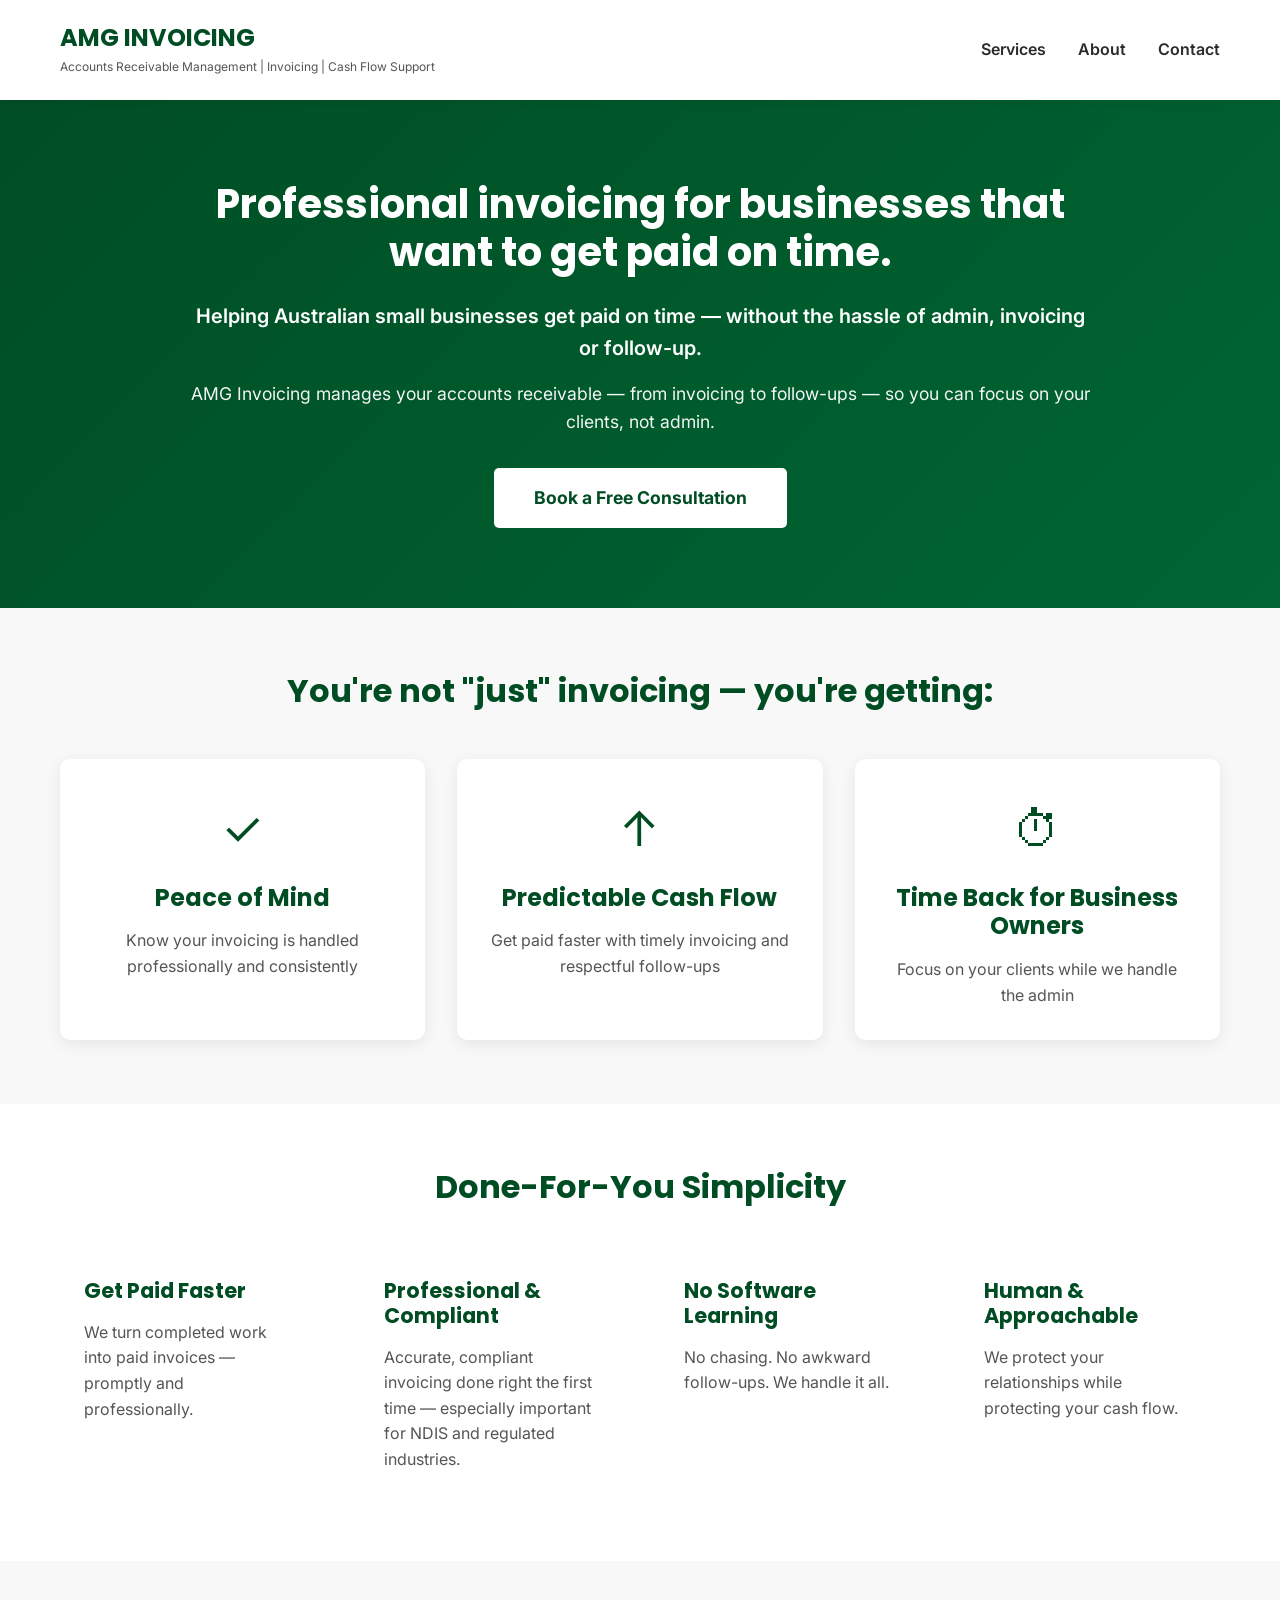
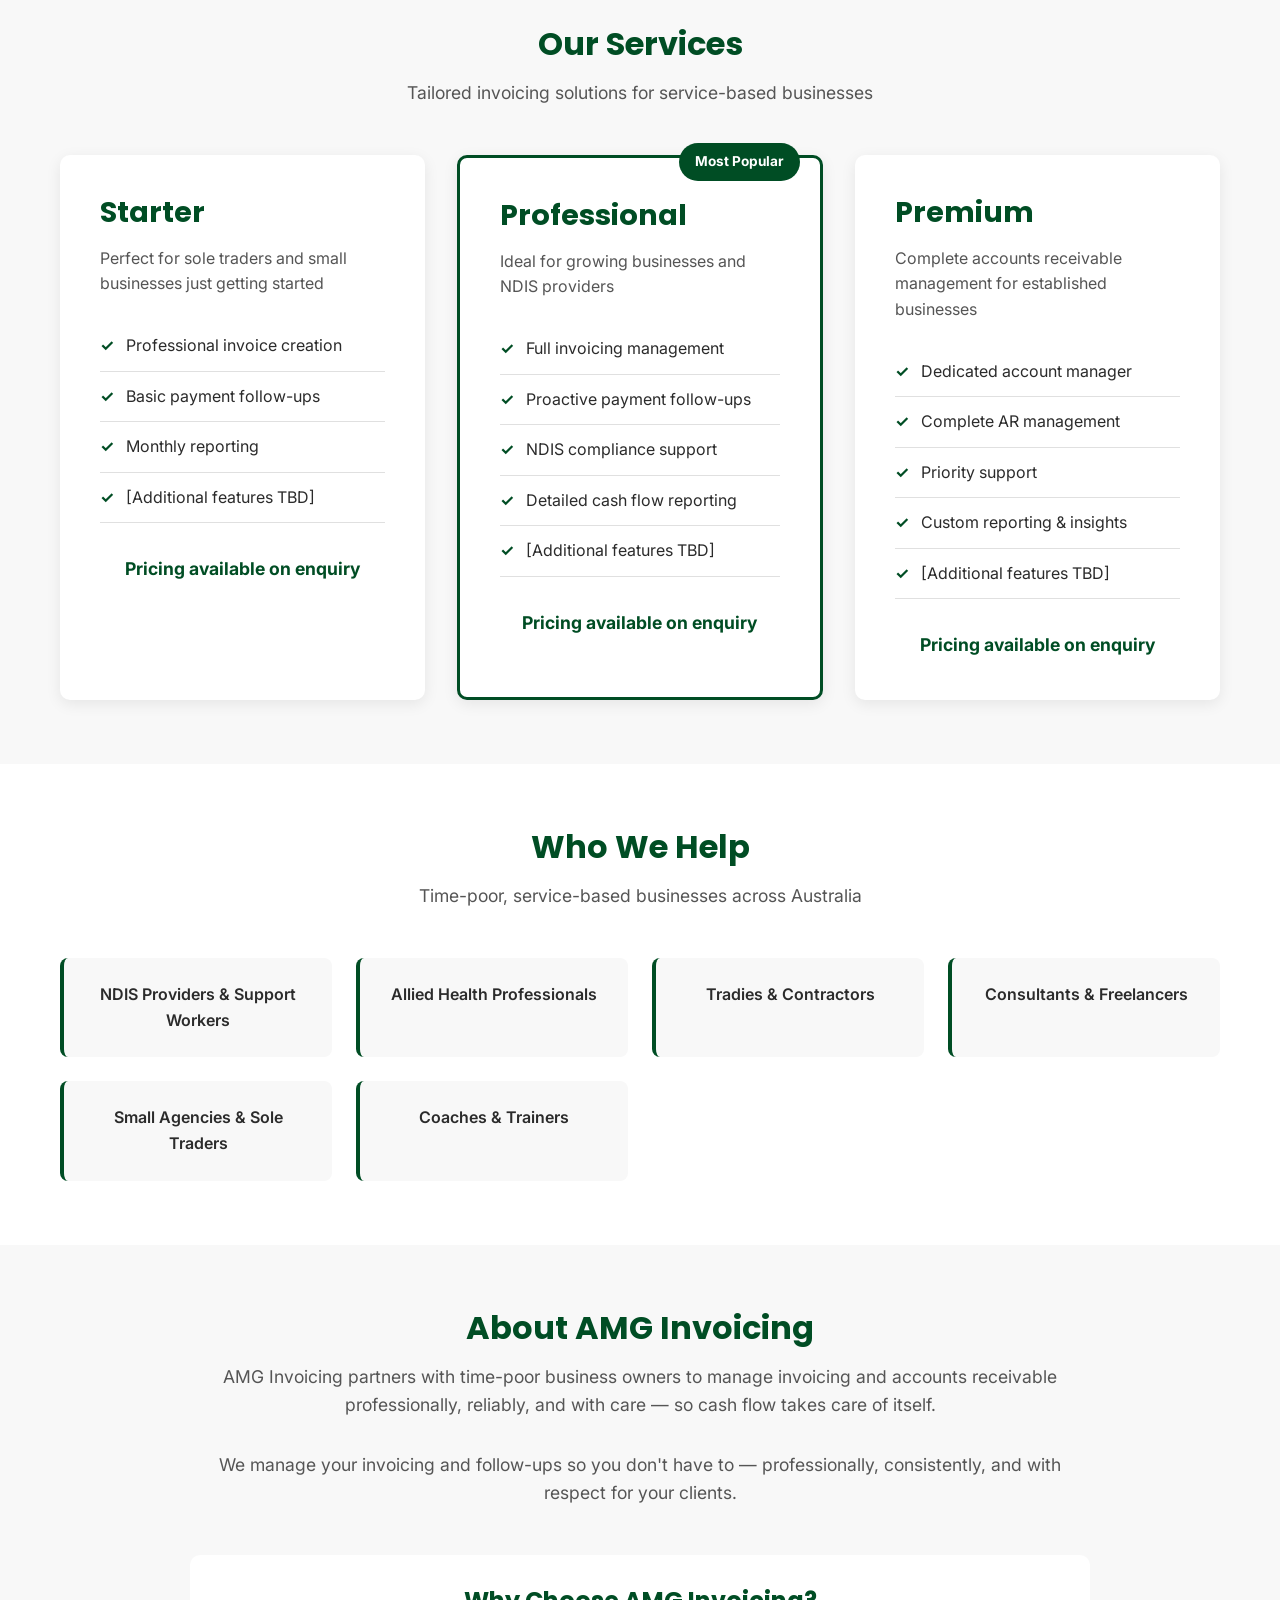
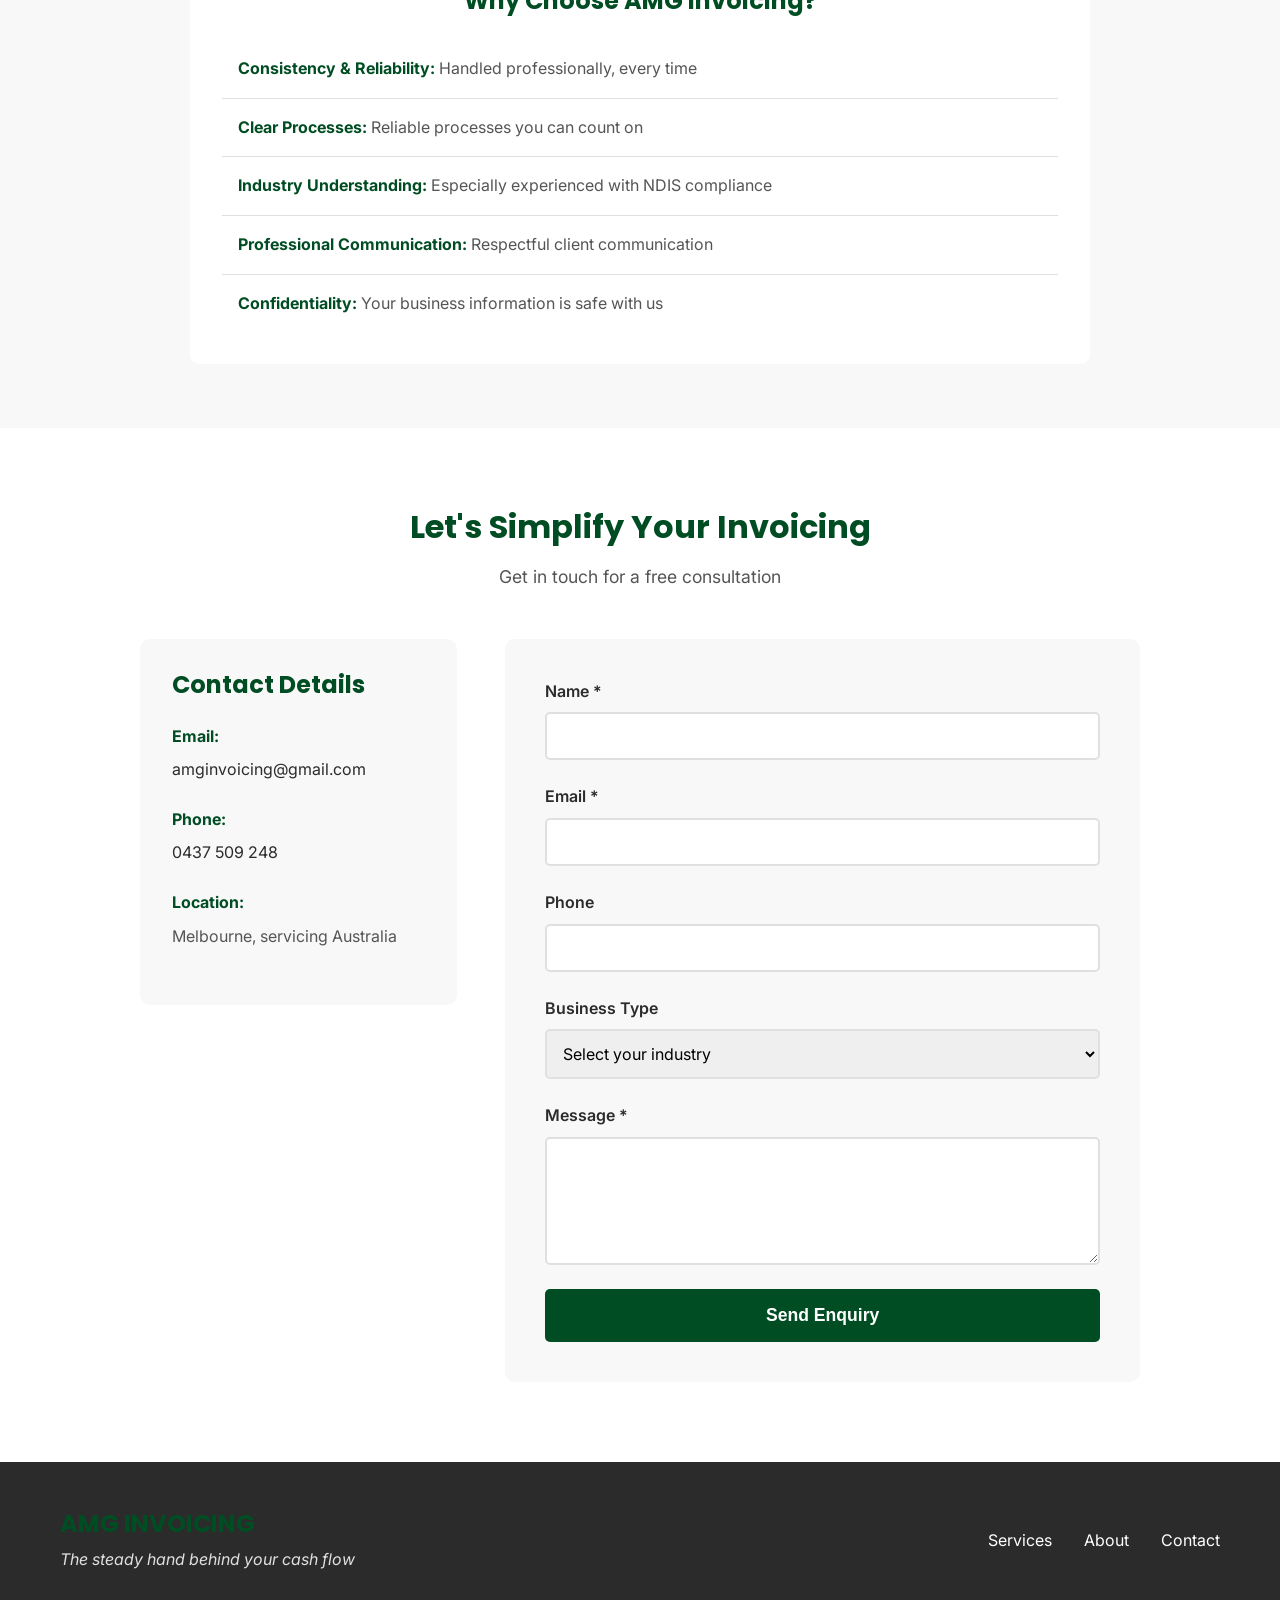
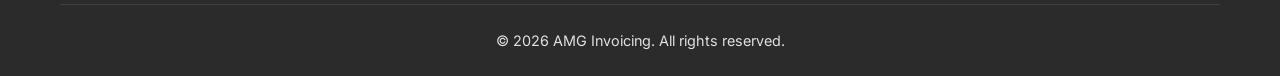
==== index.html @ dbdb3f54 "Add files via upload" ====
<!DOCTYPE html>
<html lang="en">
<head>
    <meta charset="UTF-8">
    <meta name="viewport" content="width=device-width, initial-scale=1.0">
    <meta name="description" content="AMG Invoicing - Professional invoicing and accounts receivable management for Australian small businesses. Get paid on time without the hassle.">
    <title>AMG Invoicing | Professional Invoicing & Accounts Receivable Management</title>
    <link rel="preconnect" href="https://fonts.googleapis.com">
    <link rel="preconnect" href="https://fonts.gstatic.com" crossorigin>
    <link href="https://fonts.googleapis.com/css2?family=Inter:wght@400;600;700&family=Poppins:wght@600;700&display=swap" rel="stylesheet">
    <link rel="stylesheet" href="styles.css">
</head>
<body>
    <!-- Header -->
    <header>
        <nav class="navbar">
            <div class="container">
                <div class="logo">
                    <h1>AMG INVOICING</h1>
                    <p class="logo-tagline">Accounts Receivable Management | Invoicing | Cash Flow Support</p>
                </div>
                <ul class="nav-links">
                    <li><a href="#services">Services</a></li>
                    <li><a href="#about">About</a></li>
                    <li><a href="#contact">Contact</a></li>
                </ul>
            </div>
        </nav>
    </header>

    <!-- Hero Section -->
    <section class="hero">
        <div class="container">
            <div class="hero-content">
                <h2 class="hero-title">Professional invoicing for businesses that want to get paid on time.</h2>
                <p class="hero-subtitle">Helping Australian small businesses get paid on time — without the hassle of admin, invoicing or follow-up.</p>
                <p class="hero-description">AMG Invoicing manages your accounts receivable — from invoicing to follow-ups — so you can focus on your clients, not admin.</p>
                <a href="#contact" class="cta-button">Book a Free Consultation</a>
            </div>
        </div>
    </section>

    <!-- Benefits Section -->
    <section class="benefits">
        <div class="container">
            <h2 class="section-title">You're not "just" invoicing — you're getting:</h2>
            <div class="benefits-grid">
                <div class="benefit-card">
                    <div class="benefit-icon">✓</div>
                    <h3>Peace of Mind</h3>
                    <p>Know your invoicing is handled professionally and consistently</p>
                </div>
                <div class="benefit-card">
                    <div class="benefit-icon">↑</div>
                    <h3>Predictable Cash Flow</h3>
                    <p>Get paid faster with timely invoicing and respectful follow-ups</p>
                </div>
                <div class="benefit-card">
                    <div class="benefit-icon">⏱</div>
                    <h3>Time Back for Business Owners</h3>
                    <p>Focus on your clients while we handle the admin</p>
                </div>
            </div>
        </div>
    </section>

    <!-- How It Works -->
    <section class="how-it-works">
        <div class="container">
            <h2 class="section-title">Done-For-You Simplicity</h2>
            <div class="pillars-grid">
                <div class="pillar">
                    <h3>Get Paid Faster</h3>
                    <p>We turn completed work into paid invoices — promptly and professionally.</p>
                </div>
                <div class="pillar">
                    <h3>Professional & Compliant</h3>
                    <p>Accurate, compliant invoicing done right the first time — especially important for NDIS and regulated industries.</p>
                </div>
                <div class="pillar">
                    <h3>No Software Learning</h3>
                    <p>No chasing. No awkward follow-ups. We handle it all.</p>
                </div>
                <div class="pillar">
                    <h3>Human & Approachable</h3>
                    <p>We protect your relationships while protecting your cash flow.</p>
                </div>
            </div>
        </div>
    </section>

    <!-- Services Section -->
    <section id="services" class="services">
        <div class="container">
            <h2 class="section-title">Our Services</h2>
            <p class="section-subtitle">Tailored invoicing solutions for service-based businesses</p>
            <div class="services-grid">
                <div class="service-card">
                    <h3 class="service-tier">Starter</h3>
                    <p class="service-description">Perfect for sole traders and small businesses just getting started</p>
                    <ul class="service-features">
                        <li>Professional invoice creation</li>
                        <li>Basic payment follow-ups</li>
                        <li>Monthly reporting</li>
                        <li>[Additional features TBD]</li>
                    </ul>
                    <p class="service-price">Pricing available on enquiry</p>
                </div>
                <div class="service-card featured">
                    <div class="popular-badge">Most Popular</div>
                    <h3 class="service-tier">Professional</h3>
                    <p class="service-description">Ideal for growing businesses and NDIS providers</p>
                    <ul class="service-features">
                        <li>Full invoicing management</li>
                        <li>Proactive payment follow-ups</li>
                        <li>NDIS compliance support</li>
                        <li>Detailed cash flow reporting</li>
                        <li>[Additional features TBD]</li>
                    </ul>
                    <p class="service-price">Pricing available on enquiry</p>
                </div>
                <div class="service-card">
                    <h3 class="service-tier">Premium</h3>
                    <p class="service-description">Complete accounts receivable management for established businesses</p>
                    <ul class="service-features">
                        <li>Dedicated account manager</li>
                        <li>Complete AR management</li>
                        <li>Priority support</li>
                        <li>Custom reporting & insights</li>
                        <li>[Additional features TBD]</li>
                    </ul>
                    <p class="service-price">Pricing available on enquiry</p>
                </div>
            </div>
        </div>
    </section>

    <!-- Who We Help -->
    <section class="who-we-help">
        <div class="container">
            <h2 class="section-title">Who We Help</h2>
            <p class="section-subtitle">Time-poor, service-based businesses across Australia</p>
            <div class="industries-grid">
                <div class="industry">NDIS Providers & Support Workers</div>
                <div class="industry">Allied Health Professionals</div>
                <div class="industry">Tradies & Contractors</div>
                <div class="industry">Consultants & Freelancers</div>
                <div class="industry">Small Agencies & Sole Traders</div>
                <div class="industry">Coaches & Trainers</div>
            </div>
        </div>
    </section>

    <!-- About Section -->
    <section id="about" class="about">
        <div class="container">
            <h2 class="section-title">About AMG Invoicing</h2>
            <div class="about-content">
                <p class="about-text">AMG Invoicing partners with time-poor business owners to manage invoicing and accounts receivable professionally, reliably, and with care — so cash flow takes care of itself.</p>
                <p class="about-text">We manage your invoicing and follow-ups so you don't have to — professionally, consistently, and with respect for your clients.</p>
                <div class="trust-builders">
                    <h3>Why Choose AMG Invoicing?</h3>
                    <ul>
                        <li><strong>Consistency & Reliability:</strong> Handled professionally, every time</li>
                        <li><strong>Clear Processes:</strong> Reliable processes you can count on</li>
                        <li><strong>Industry Understanding:</strong> Especially experienced with NDIS compliance</li>
                        <li><strong>Professional Communication:</strong> Respectful client communication</li>
                        <li><strong>Confidentiality:</strong> Your business information is safe with us</li>
                    </ul>
                </div>
            </div>
        </div>
    </section>

    <!-- Contact Section -->
    <section id="contact" class="contact">
        <div class="container">
            <h2 class="section-title">Let's Simplify Your Invoicing</h2>
            <p class="section-subtitle">Get in touch for a free consultation</p>
            <div class="contact-wrapper">
                <div class="contact-info">
                    <h3>Contact Details</h3>
                    <div class="contact-item">
                        <strong>Email:</strong>
                        <a href="mailto:amginvoicing@gmail.com">amginvoicing@gmail.com</a>
                    </div>
                    <div class="contact-item">
                        <strong>Phone:</strong>
                        <a href="tel:0437509248">0437 509 248</a>
                    </div>
                    <div class="contact-item">
                        <strong>Location:</strong>
                        <p>Melbourne, servicing Australia</p>
                    </div>
                </div>
                <div class="contact-form-wrapper">
                    <form action="https://formspree.io/f/xkoowbpy" method="POST" class="contact-form">
                        <div class="form-group">
                            <label for="name">Name *</label>
                            <input type="text" id="name" name="name" required>
                        </div>
                        <div class="form-group">
                            <label for="email">Email *</label>
                            <input type="email" id="email" name="email" required>
                        </div>
                        <div class="form-group">
                            <label for="phone">Phone</label>
                            <input type="tel" id="phone" name="phone">
                        </div>
                        <div class="form-group">
                            <label for="business">Business Type</label>
                            <select id="business" name="business">
                                <option value="">Select your industry</option>
                                <option value="ndis">NDIS Provider / Support Worker</option>
                                <option value="allied-health">Allied Health Professional</option>
                                <option value="tradie">Tradie / Contractor</option>
                                <option value="consultant">Consultant / Freelancer</option>
                                <option value="agency">Small Agency / Sole Trader</option>
                                <option value="coach">Coach / Trainer</option>
                                <option value="other">Other</option>
                            </select>
                        </div>
                        <div class="form-group">
                            <label for="message">Message *</label>
                            <textarea id="message" name="message" rows="5" required></textarea>
                        </div>
                        <button type="submit" class="submit-button">Send Enquiry</button>
                    </form>
                </div>
            </div>
        </div>
    </section>

    <!-- Footer -->
    <footer class="footer">
        <div class="container">
            <div class="footer-content">
                <div class="footer-brand">
                    <h3>AMG INVOICING</h3>
                    <p>The steady hand behind your cash flow</p>
                </div>
                <div class="footer-links">
                    <a href="#services">Services</a>
                    <a href="#about">About</a>
                    <a href="#contact">Contact</a>
                </div>
            </div>
            <div class="footer-bottom">
                <p>&copy; 2026 AMG Invoicing. All rights reserved.</p>
            </div>
        </div>
    </footer>
</body>
</html>
---- styles.css ----
/* ===================================
   AMG Invoicing - Stylesheet
   Brand Colors:
   - Emerald Green: #004D24
   - Charcoal: #2b2b2b
   - White: #ffffff
   =================================== */

/* Reset & Base Styles */
* {
    margin: 0;
    padding: 0;
    box-sizing: border-box;
}

:root {
    --emerald-green: #004D24;
    --charcoal: #2b2b2b;
    --white: #ffffff;
    --light-gray: #f8f8f8;
    --medium-gray: #e0e0e0;
    --text-gray: #555555;
}

html {
    scroll-behavior: smooth;
}

body {
    font-family: 'Inter', -apple-system, BlinkMacSystemFont, 'Segoe UI', sans-serif;
    line-height: 1.6;
    color: var(--charcoal);
    background-color: var(--white);
}

.container {
    max-width: 1200px;
    margin: 0 auto;
    padding: 0 20px;
}

/* Typography */
h1, h2, h3 {
    font-family: 'Poppins', sans-serif;
    font-weight: 700;
    line-height: 1.2;
}

h1 {
    font-size: 1.8rem;
    color: var(--emerald-green);
}

h2 {
    font-size: 2rem;
    margin-bottom: 1rem;
}

h3 {
    font-size: 1.5rem;
    margin-bottom: 0.75rem;
}

p {
    margin-bottom: 1rem;
}

/* Header & Navigation */
header {
    background-color: var(--white);
    box-shadow: 0 2px 10px rgba(0, 0, 0, 0.05);
    position: sticky;
    top: 0;
    z-index: 1000;
}

.navbar {
    padding: 1.5rem 0;
}

.navbar .container {
    display: flex;
    justify-content: space-between;
    align-items: center;
}

.logo h1 {
    margin-bottom: 0.25rem;
    font-size: 1.5rem;
}

.logo-tagline {
    font-size: 0.75rem;
    color: var(--text-gray);
    margin: 0;
}

.nav-links {
    display: flex;
    list-style: none;
    gap: 2rem;
}

.nav-links a {
    text-decoration: none;
    color: var(--charcoal);
    font-weight: 600;
    transition: color 0.3s ease;
}

.nav-links a:hover {
    color: var(--emerald-green);
}

/* Hero Section */
.hero {
    background: linear-gradient(135deg, var(--emerald-green) 0%, #006633 100%);
    color: var(--white);
    padding: 5rem 0;
    text-align: center;
}

.hero-content {
    max-width: 900px;
    margin: 0 auto;
}

.hero-title {
    font-size: 2.5rem;
    margin-bottom: 1.5rem;
    color: var(--white);
}

.hero-subtitle {
    font-size: 1.25rem;
    margin-bottom: 1rem;
    font-weight: 600;
}

.hero-description {
    font-size: 1.1rem;
    margin-bottom: 2rem;
    opacity: 0.95;
}

.cta-button {
    display: inline-block;
    background-color: var(--white);
    color: var(--emerald-green);
    padding: 1rem 2.5rem;
    font-size: 1.1rem;
    font-weight: 700;
    text-decoration: none;
    border-radius: 5px;
    transition: transform 0.3s ease, box-shadow 0.3s ease;
}

.cta-button:hover {
    transform: translateY(-2px);
    box-shadow: 0 8px 20px rgba(0, 0, 0, 0.15);
}

/* Section Styles */
section {
    padding: 4rem 0;
}

.section-title {
    text-align: center;
    color: var(--emerald-green);
    margin-bottom: 1rem;
}

.section-subtitle {
    text-align: center;
    font-size: 1.1rem;
    color: var(--text-gray);
    margin-bottom: 3rem;
}

/* Benefits Section */
.benefits {
    background-color: var(--light-gray);
}

.benefits-grid {
    display: grid;
    grid-template-columns: repeat(auto-fit, minmax(280px, 1fr));
    gap: 2rem;
    margin-top: 3rem;
}

.benefit-card {
    background-color: var(--white);
    padding: 2rem;
    border-radius: 10px;
    text-align: center;
    box-shadow: 0 4px 15px rgba(0, 0, 0, 0.08);
    transition: transform 0.3s ease;
}

.benefit-card:hover {
    transform: translateY(-5px);
}

.benefit-icon {
    font-size: 3rem;
    color: var(--emerald-green);
    margin-bottom: 1rem;
}

.benefit-card h3 {
    color: var(--emerald-green);
    margin-bottom: 1rem;
}

.benefit-card p {
    color: var(--text-gray);
    margin: 0;
}

/* How It Works / Pillars */
.how-it-works {
    background-color: var(--white);
}

.pillars-grid {
    display: grid;
    grid-template-columns: repeat(auto-fit, minmax(250px, 1fr));
    gap: 2.5rem;
    margin-top: 3rem;
}

.pillar {
    padding: 1.5rem;
}

.pillar h3 {
    color: var(--emerald-green);
    margin-bottom: 1rem;
    font-size: 1.3rem;
}

.pillar p {
    color: var(--text-gray);
    margin: 0;
}

/* Services Section */
.services {
    background-color: var(--light-gray);
}

.services-grid {
    display: grid;
    grid-template-columns: repeat(auto-fit, minmax(300px, 1fr));
    gap: 2rem;
    margin-top: 3rem;
}

.service-card {
    background-color: var(--white);
    padding: 2.5rem;
    border-radius: 10px;
    box-shadow: 0 4px 15px rgba(0, 0, 0, 0.08);
    position: relative;
    transition: transform 0.3s ease, box-shadow 0.3s ease;
}

.service-card:hover {
    transform: translateY(-5px);
    box-shadow: 0 8px 25px rgba(0, 0, 0, 0.12);
}

.service-card.featured {
    border: 3px solid var(--emerald-green);
}

.popular-badge {
    position: absolute;
    top: -15px;
    right: 20px;
    background-color: var(--emerald-green);
    color: var(--white);
    padding: 0.5rem 1rem;
    border-radius: 20px;
    font-size: 0.85rem;
    font-weight: 700;
}

.service-tier {
    color: var(--emerald-green);
    font-size: 1.8rem;
    margin-bottom: 1rem;
}

.service-description {
    color: var(--text-gray);
    margin-bottom: 1.5rem;
    min-height: 50px;
}

.service-features {
    list-style: none;
    margin-bottom: 2rem;
}

.service-features li {
    padding: 0.75rem 0;
    border-bottom: 1px solid var(--medium-gray);
    color: var(--charcoal);
}

.service-features li:before {
    content: "✓ ";
    color: var(--emerald-green);
    font-weight: bold;
    margin-right: 0.5rem;
}

.service-price {
    font-weight: 700;
    font-size: 1.1rem;
    color: var(--emerald-green);
    text-align: center;
    margin: 0;
}

/* Who We Help Section */
.who-we-help {
    background-color: var(--white);
}

.industries-grid {
    display: grid;
    grid-template-columns: repeat(auto-fit, minmax(250px, 1fr));
    gap: 1.5rem;
    margin-top: 2rem;
}

.industry {
    background-color: var(--light-gray);
    padding: 1.5rem;
    border-radius: 8px;
    text-align: center;
    font-weight: 600;
    color: var(--charcoal);
    border-left: 4px solid var(--emerald-green);
    transition: background-color 0.3s ease;
}

.industry:hover {
    background-color: var(--medium-gray);
}

/* About Section */
.about {
    background-color: var(--light-gray);
}

.about-content {
    max-width: 900px;
    margin: 0 auto;
}

.about-text {
    font-size: 1.1rem;
    color: var(--text-gray);
    margin-bottom: 2rem;
    text-align: center;
}

.trust-builders {
    background-color: var(--white);
    padding: 2rem;
    border-radius: 10px;
    margin-top: 3rem;
}

.trust-builders h3 {
    color: var(--emerald-green);
    margin-bottom: 1.5rem;
    text-align: center;
}

.trust-builders ul {
    list-style: none;
}

.trust-builders li {
    padding: 1rem;
    border-bottom: 1px solid var(--medium-gray);
    color: var(--text-gray);
}

.trust-builders li:last-child {
    border-bottom: none;
}

.trust-builders strong {
    color: var(--emerald-green);
}

/* Contact Section */
.contact {
    background-color: var(--white);
    padding: 5rem 0;
}

.contact-wrapper {
    display: grid;
    grid-template-columns: 1fr 2fr;
    gap: 3rem;
    margin-top: 3rem;
    max-width: 1000px;
    margin-left: auto;
    margin-right: auto;
}

.contact-info {
    background-color: var(--light-gray);
    padding: 2rem;
    border-radius: 10px;
    height: fit-content;
}

.contact-info h3 {
    color: var(--emerald-green);
    margin-bottom: 1.5rem;
}

.contact-item {
    margin-bottom: 1.5rem;
}

.contact-item strong {
    display: block;
    color: var(--emerald-green);
    margin-bottom: 0.5rem;
}

.contact-item a {
    color: var(--charcoal);
    text-decoration: none;
}

.contact-item a:hover {
    color: var(--emerald-green);
}

.contact-item p {
    margin: 0;
    color: var(--text-gray);
}

/* Contact Form */
.contact-form-wrapper {
    background-color: var(--light-gray);
    padding: 2.5rem;
    border-radius: 10px;
}

.contact-form {
    display: flex;
    flex-direction: column;
    gap: 1.5rem;
}

.form-group {
    display: flex;
    flex-direction: column;
}

.form-group label {
    font-weight: 600;
    margin-bottom: 0.5rem;
    color: var(--charcoal);
}

.form-group input,
.form-group select,
.form-group textarea {
    padding: 0.75rem;
    border: 2px solid var(--medium-gray);
    border-radius: 5px;
    font-family: 'Inter', sans-serif;
    font-size: 1rem;
    transition: border-color 0.3s ease;
}

.form-group input:focus,
.form-group select:focus,
.form-group textarea:focus {
    outline: none;
    border-color: var(--emerald-green);
}

.submit-button {
    background-color: var(--emerald-green);
    color: var(--white);
    padding: 1rem 2rem;
    font-size: 1.1rem;
    font-weight: 700;
    border: none;
    border-radius: 5px;
    cursor: pointer;
    transition: background-color 0.3s ease, transform 0.3s ease;
}

.submit-button:hover {
    background-color: #006633;
    transform: translateY(-2px);
}

/* Footer */
.footer {
    background-color: var(--charcoal);
    color: var(--white);
    padding: 3rem 0 1.5rem;
}

.footer-content {
    display: flex;
    justify-content: space-between;
    align-items: center;
    margin-bottom: 2rem;
}

.footer-brand h3 {
    color: var(--emerald-green);
    margin-bottom: 0.5rem;
}

.footer-brand p {
    color: var(--medium-gray);
    margin: 0;
    font-style: italic;
}

.footer-links {
    display: flex;
    gap: 2rem;
}

.footer-links a {
    color: var(--white);
    text-decoration: none;
    transition: color 0.3s ease;
}

.footer-links a:hover {
    color: var(--emerald-green);
}

.footer-bottom {
    text-align: center;
    padding-top: 1.5rem;
    border-top: 1px solid rgba(255, 255, 255, 0.1);
}

.footer-bottom p {
    color: var(--medium-gray);
    font-size: 0.9rem;
    margin: 0;
}

/* Responsive Design */
@media (max-width: 768px) {
    .navbar .container {
        flex-direction: column;
        gap: 1rem;
    }

    .nav-links {
        gap: 1rem;
    }

    .hero-title {
        font-size: 1.8rem;
    }

    .hero-subtitle {
        font-size: 1.1rem;
    }

    h2 {
        font-size: 1.6rem;
    }

    .benefits-grid,
    .pillars-grid,
    .services-grid,
    .industries-grid {
        grid-template-columns: 1fr;
    }

    .contact-wrapper {
        grid-template-columns: 1fr;
    }

    .footer-content {
        flex-direction: column;
        gap: 2rem;
        text-align: center;
    }

    .footer-links {
        flex-direction: column;
        gap: 1rem;
    }
}

@media (max-width: 480px) {
    .hero {
        padding: 3rem 0;
    }

    .hero-title {
        font-size: 1.5rem;
    }

    .cta-button {
        padding: 0.75rem 1.5rem;
        font-size: 1rem;
    }

    section {
        padding: 3rem 0;
    }

    .contact-form-wrapper {
        padding: 1.5rem;
    }
}
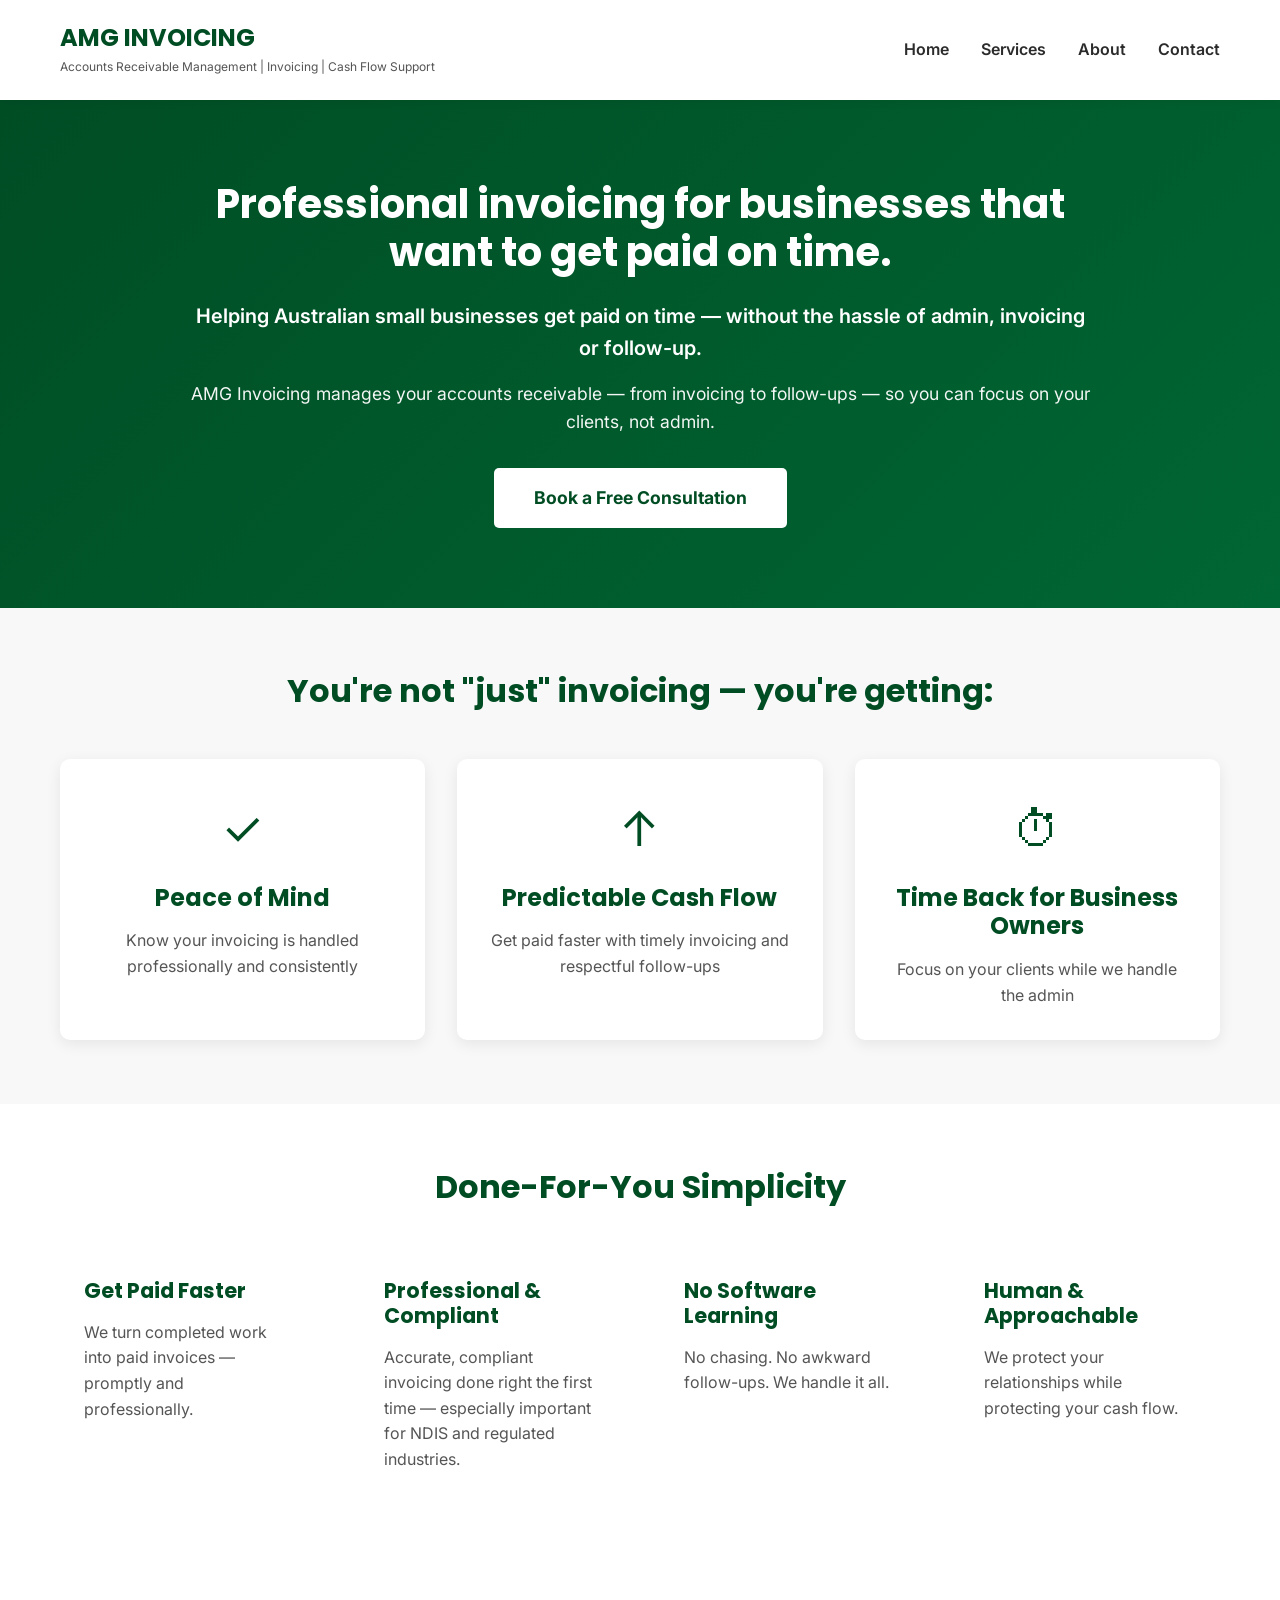
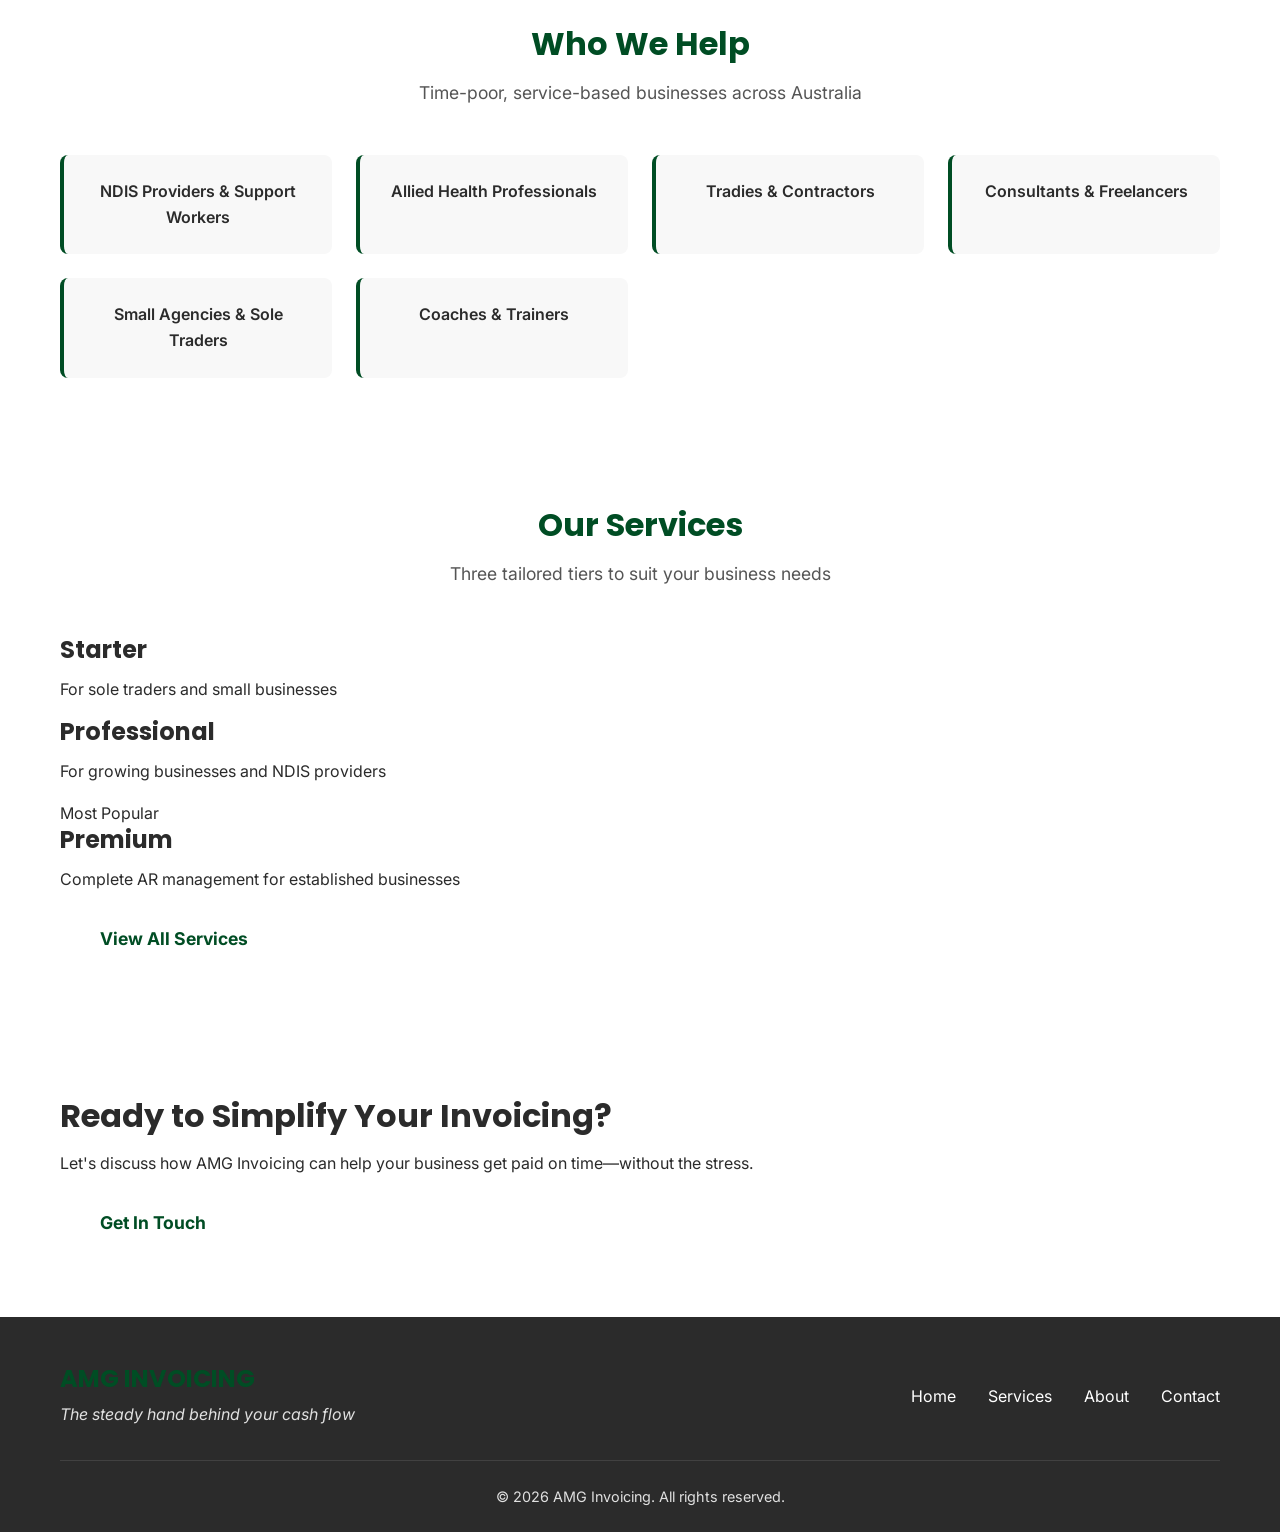
==== commit 359f4c15: "Update index.html" ====
--- a/index.html
+++ b/index.html
@@ -16,13 +16,16 @@
         <nav class="navbar">
             <div class="container">
                 <div class="logo">
-                    <h1>AMG INVOICING</h1>
-                    <p class="logo-tagline">Accounts Receivable Management | Invoicing | Cash Flow Support</p>
+                    <a href="index.html" style="text-decoration: none; color: inherit;">
+                        <h1>AMG INVOICING</h1>
+                        <p class="logo-tagline">Accounts Receivable Management | Invoicing | Cash Flow Support</p>
+                    </a>
                 </div>
                 <ul class="nav-links">
-                    <li><a href="#services">Services</a></li>
-                    <li><a href="#about">About</a></li>
-                    <li><a href="#contact">Contact</a></li>
+                    <li><a href="index.html" class="active">Home</a></li>
+                    <li><a href="services.html">Services</a></li>
+                    <li><a href="about.html">About</a></li>
+                    <li><a href="contact.html">Contact</a></li>
                 </ul>
             </div>
         </nav>
@@ -35,7 +38,7 @@
                 <h2 class="hero-title">Professional invoicing for businesses that want to get paid on time.</h2>
                 <p class="hero-subtitle">Helping Australian small businesses get paid on time — without the hassle of admin, invoicing or follow-up.</p>
                 <p class="hero-description">AMG Invoicing manages your accounts receivable — from invoicing to follow-ups — so you can focus on your clients, not admin.</p>
-                <a href="#contact" class="cta-button">Book a Free Consultation</a>
+                <a href="contact.html" class="cta-button">Book a Free Consultation</a>
             </div>
         </div>
     </section>
@@ -89,52 +92,6 @@
         </div>
     </section>
 
-    <!-- Services Section -->
-    <section id="services" class="services">
-        <div class="container">
-            <h2 class="section-title">Our Services</h2>
-            <p class="section-subtitle">Tailored invoicing solutions for service-based businesses</p>
-            <div class="services-grid">
-                <div class="service-card">
-                    <h3 class="service-tier">Starter</h3>
-                    <p class="service-description">Perfect for sole traders and small businesses just getting started</p>
-                    <ul class="service-features">
-                        <li>Professional invoice creation</li>
-                        <li>Basic payment follow-ups</li>
-                        <li>Monthly reporting</li>
-                        <li>[Additional features TBD]</li>
-                    </ul>
-                    <p class="service-price">Pricing available on enquiry</p>
-                </div>
-                <div class="service-card featured">
-                    <div class="popular-badge">Most Popular</div>
-                    <h3 class="service-tier">Professional</h3>
-                    <p class="service-description">Ideal for growing businesses and NDIS providers</p>
-                    <ul class="service-features">
-                        <li>Full invoicing management</li>
-                        <li>Proactive payment follow-ups</li>
-                        <li>NDIS compliance support</li>
-                        <li>Detailed cash flow reporting</li>
-                        <li>[Additional features TBD]</li>
-                    </ul>
-                    <p class="service-price">Pricing available on enquiry</p>
-                </div>
-                <div class="service-card">
-                    <h3 class="service-tier">Premium</h3>
-                    <p class="service-description">Complete accounts receivable management for established businesses</p>
-                    <ul class="service-features">
-                        <li>Dedicated account manager</li>
-                        <li>Complete AR management</li>
-                        <li>Priority support</li>
-                        <li>Custom reporting & insights</li>
-                        <li>[Additional features TBD]</li>
-                    </ul>
-                    <p class="service-price">Pricing available on enquiry</p>
-                </div>
-            </div>
-        </div>
-    </section>
-
     <!-- Who We Help -->
     <section class="who-we-help">
         <div class="container">
@@ -151,83 +108,36 @@
         </div>
     </section>
 
-    <!-- About Section -->
-    <section id="about" class="about">
+    <!-- Quick Services Preview -->
+    <section class="services-preview">
         <div class="container">
-            <h2 class="section-title">About AMG Invoicing</h2>
-            <div class="about-content">
-                <p class="about-text">AMG Invoicing partners with time-poor business owners to manage invoicing and accounts receivable professionally, reliably, and with care — so cash flow takes care of itself.</p>
-                <p class="about-text">We manage your invoicing and follow-ups so you don't have to — professionally, consistently, and with respect for your clients.</p>
-                <div class="trust-builders">
-                    <h3>Why Choose AMG Invoicing?</h3>
-                    <ul>
-                        <li><strong>Consistency & Reliability:</strong> Handled professionally, every time</li>
-                        <li><strong>Clear Processes:</strong> Reliable processes you can count on</li>
-                        <li><strong>Industry Understanding:</strong> Especially experienced with NDIS compliance</li>
-                        <li><strong>Professional Communication:</strong> Respectful client communication</li>
-                        <li><strong>Confidentiality:</strong> Your business information is safe with us</li>
-                    </ul>
+            <h2 class="section-title">Our Services</h2>
+            <p class="section-subtitle">Three tailored tiers to suit your business needs</p>
+            <div class="service-preview-cards">
+                <div class="preview-card">
+                    <h3>Starter</h3>
+                    <p>For sole traders and small businesses</p>
+                </div>
+                <div class="preview-card featured-preview">
+                    <h3>Professional</h3>
+                    <p>For growing businesses and NDIS providers</p>
+                    <span class="preview-badge">Most Popular</span>
+                </div>
+                <div class="preview-card">
+                    <h3>Premium</h3>
+                    <p>Complete AR management for established businesses</p>
                 </div>
             </div>
+            <a href="services.html" class="cta-button">View All Services</a>
         </div>
     </section>
 
-    <!-- Contact Section -->
-    <section id="contact" class="contact">
+    <!-- CTA Section -->
+    <section class="cta-section">
         <div class="container">
-            <h2 class="section-title">Let's Simplify Your Invoicing</h2>
-            <p class="section-subtitle">Get in touch for a free consultation</p>
-            <div class="contact-wrapper">
-                <div class="contact-info">
-                    <h3>Contact Details</h3>
-                    <div class="contact-item">
-                        <strong>Email:</strong>
-                        <a href="mailto:amginvoicing@gmail.com">amginvoicing@gmail.com</a>
-                    </div>
-                    <div class="contact-item">
-                        <strong>Phone:</strong>
-                        <a href="tel:0437509248">0437 509 248</a>
-                    </div>
-                    <div class="contact-item">
-                        <strong>Location:</strong>
-                        <p>Melbourne, servicing Australia</p>
-                    </div>
-                </div>
-                <div class="contact-form-wrapper">
-                    <form action="https://formspree.io/f/xkoowbpy" method="POST" class="contact-form">
-                        <div class="form-group">
-                            <label for="name">Name *</label>
-                            <input type="text" id="name" name="name" required>
-                        </div>
-                        <div class="form-group">
-                            <label for="email">Email *</label>
-                            <input type="email" id="email" name="email" required>
-                        </div>
-                        <div class="form-group">
-                            <label for="phone">Phone</label>
-                            <input type="tel" id="phone" name="phone">
-                        </div>
-                        <div class="form-group">
-                            <label for="business">Business Type</label>
-                            <select id="business" name="business">
-                                <option value="">Select your industry</option>
-                                <option value="ndis">NDIS Provider / Support Worker</option>
-                                <option value="allied-health">Allied Health Professional</option>
-                                <option value="tradie">Tradie / Contractor</option>
-                                <option value="consultant">Consultant / Freelancer</option>
-                                <option value="agency">Small Agency / Sole Trader</option>
-                                <option value="coach">Coach / Trainer</option>
-                                <option value="other">Other</option>
-                            </select>
-                        </div>
-                        <div class="form-group">
-                            <label for="message">Message *</label>
-                            <textarea id="message" name="message" rows="5" required></textarea>
-                        </div>
-                        <button type="submit" class="submit-button">Send Enquiry</button>
-                    </form>
-                </div>
-            </div>
+            <h2>Ready to Simplify Your Invoicing?</h2>
+            <p>Let's discuss how AMG Invoicing can help your business get paid on time—without the stress.</p>
+            <a href="contact.html" class="cta-button">Get In Touch</a>
         </div>
     </section>
 
@@ -240,9 +150,10 @@
                     <p>The steady hand behind your cash flow</p>
                 </div>
                 <div class="footer-links">
-                    <a href="#services">Services</a>
-                    <a href="#about">About</a>
-                    <a href="#contact">Contact</a>
+                    <a href="index.html">Home</a>
+                    <a href="services.html">Services</a>
+                    <a href="about.html">About</a>
+                    <a href="contact.html">Contact</a>
                 </div>
             </div>
             <div class="footer-bottom">
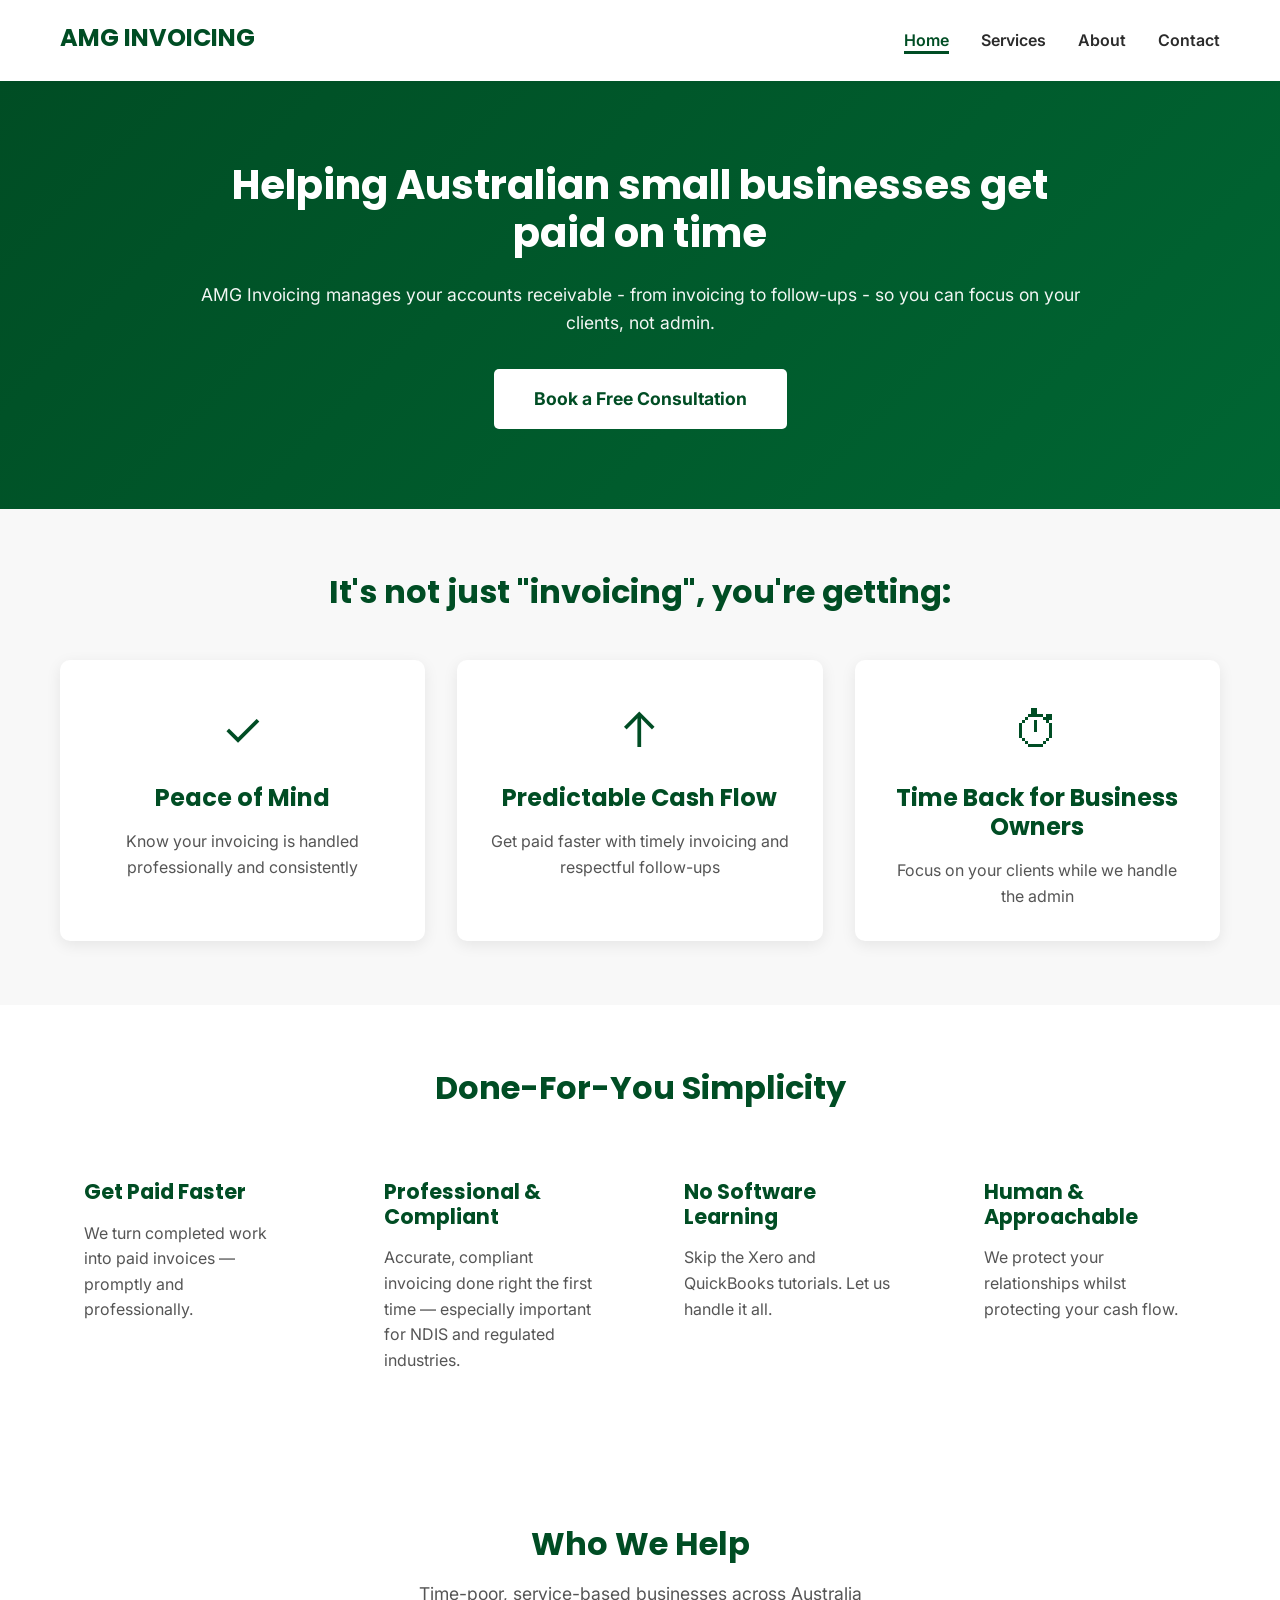
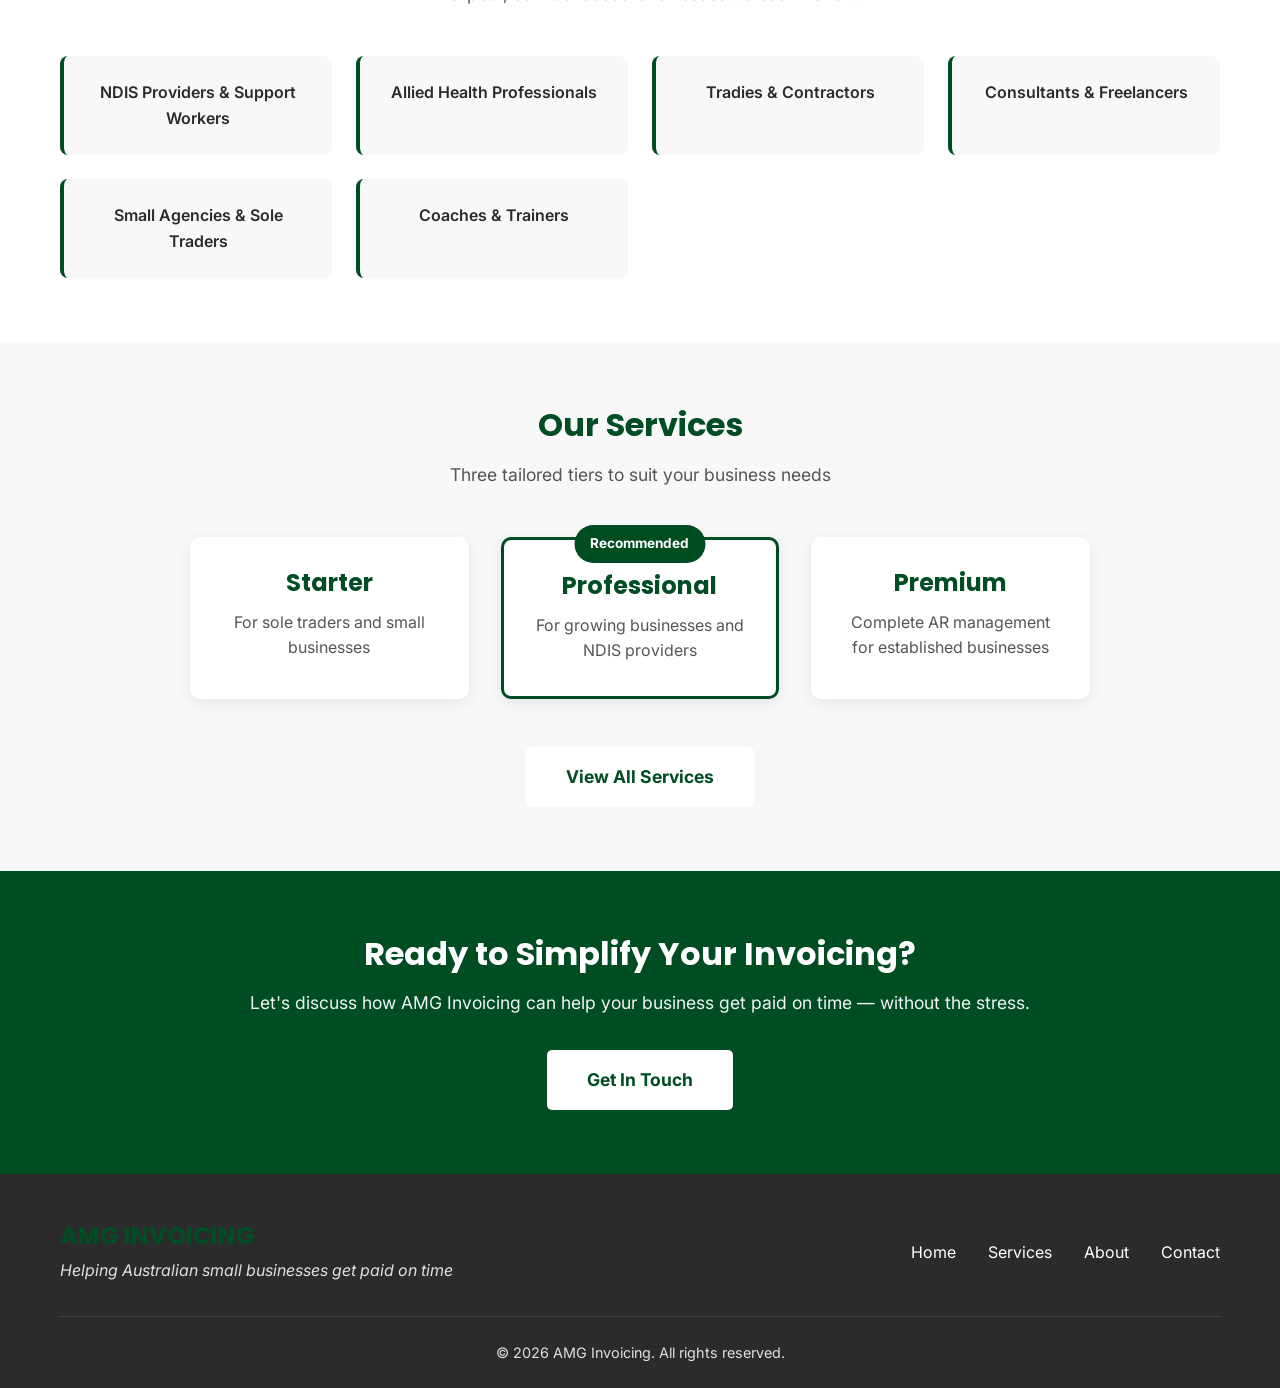
==== commit 1a4ae2b7: "Update index.html" ====
--- a/index.html
+++ b/index.html
@@ -4,11 +4,12 @@
     <meta charset="UTF-8">
     <meta name="viewport" content="width=device-width, initial-scale=1.0">
     <meta name="description" content="AMG Invoicing - Professional invoicing and accounts receivable management for Australian small businesses. Get paid on time without the hassle.">
-    <title>AMG Invoicing | Professional Invoicing & Accounts Receivable Management</title>
+    <title>AMG Invoicing</title>
+    <link rel="icon" type="image/jpg" href="amginvoicing.jpg">
     <link rel="preconnect" href="https://fonts.googleapis.com">
     <link rel="preconnect" href="https://fonts.gstatic.com" crossorigin>
     <link href="https://fonts.googleapis.com/css2?family=Inter:wght@400;600;700&family=Poppins:wght@600;700&display=swap" rel="stylesheet">
-    <link rel="stylesheet" href="styles.css">
+    <link rel="stylesheet" href="styles.css?v=2">
 </head>
 <body>
     <!-- Header -->
@@ -18,7 +19,6 @@
                 <div class="logo">
                     <a href="index.html" style="text-decoration: none; color: inherit;">
                         <h1>AMG INVOICING</h1>
-                        <p class="logo-tagline">Accounts Receivable Management | Invoicing | Cash Flow Support</p>
                     </a>
                 </div>
                 <ul class="nav-links">
@@ -35,9 +35,8 @@
     <section class="hero">
         <div class="container">
             <div class="hero-content">
-                <h2 class="hero-title">Professional invoicing for businesses that want to get paid on time.</h2>
-                <p class="hero-subtitle">Helping Australian small businesses get paid on time — without the hassle of admin, invoicing or follow-up.</p>
-                <p class="hero-description">AMG Invoicing manages your accounts receivable — from invoicing to follow-ups — so you can focus on your clients, not admin.</p>
+                <h2 class="hero-title">Helping Australian small businesses get paid on time</h2>
+                <p class="hero-description">AMG Invoicing manages your accounts receivable - from invoicing to follow-ups - so you can focus on your clients, not admin.</p>
                 <a href="contact.html" class="cta-button">Book a Free Consultation</a>
             </div>
         </div>
@@ -46,7 +45,7 @@
     <!-- Benefits Section -->
     <section class="benefits">
         <div class="container">
-            <h2 class="section-title">You're not "just" invoicing — you're getting:</h2>
+            <h2 class="section-title">It's not just "invoicing", you're getting:</h2>
             <div class="benefits-grid">
                 <div class="benefit-card">
                     <div class="benefit-icon">✓</div>
@@ -82,11 +81,11 @@
                 </div>
                 <div class="pillar">
                     <h3>No Software Learning</h3>
-                    <p>No chasing. No awkward follow-ups. We handle it all.</p>
+                    <p>Skip the Xero and QuickBooks tutorials. Let us handle it all.</p>
                 </div>
                 <div class="pillar">
                     <h3>Human & Approachable</h3>
-                    <p>We protect your relationships while protecting your cash flow.</p>
+                    <p>We protect your relationships whilst protecting your cash flow.</p>
                 </div>
             </div>
         </div>
@@ -121,7 +120,7 @@
                 <div class="preview-card featured-preview">
                     <h3>Professional</h3>
                     <p>For growing businesses and NDIS providers</p>
-                    <span class="preview-badge">Most Popular</span>
+                    <span class="preview-badge">Recommended</span>
                 </div>
                 <div class="preview-card">
                     <h3>Premium</h3>
@@ -136,7 +135,7 @@
     <section class="cta-section">
         <div class="container">
             <h2>Ready to Simplify Your Invoicing?</h2>
-            <p>Let's discuss how AMG Invoicing can help your business get paid on time—without the stress.</p>
+            <p>Let's discuss how AMG Invoicing can help your business get paid on time — without the stress.</p>
             <a href="contact.html" class="cta-button">Get In Touch</a>
         </div>
     </section>
@@ -147,7 +146,7 @@
             <div class="footer-content">
                 <div class="footer-brand">
                     <h3>AMG INVOICING</h3>
-                    <p>The steady hand behind your cash flow</p>
+                    <p>Helping Australian small businesses get paid on time</p>
                 </div>
                 <div class="footer-links">
                     <a href="index.html">Home</a>
--- a/styles.css
+++ b/styles.css
@@ -106,10 +106,17 @@
     color: var(--charcoal);
     font-weight: 600;
     transition: color 0.3s ease;
+    padding-bottom: 4px;
 }
 
 .nav-links a:hover {
     color: var(--emerald-green);
+}
+
+.nav-links a.active {
+    color: var(--emerald-green);
+    border-bottom: 3px solid var(--emerald-green);
+    padding-bottom: 1px;
 }
 
 /* Hero Section */
@@ -118,6 +125,36 @@
     color: var(--white);
     padding: 5rem 0;
     text-align: center;
+}
+
+/* Page Header (for separate pages) */
+.page-header {
+    background-color: #004D24 !important;
+    background-image: linear-gradient(135deg, #004D24 0%, #006633 100%) !important;
+    background: #004D24 !important;
+    color: #ffffff !important;
+    padding: 3rem 0 !important;
+    text-align: center;
+    min-height: 200px;
+    display: flex;
+    align-items: center;
+    justify-content: center;
+}
+
+.page-header .container {
+    color: #ffffff !important;
+}
+
+.page-title {
+    font-size: 2.5rem;
+    margin-bottom: 1rem;
+    color: #ffffff !important;
+}
+
+.page-subtitle {
+    font-size: 1.2rem;
+    opacity: 0.95;
+    color: #ffffff !important;
 }
 
 .hero-content {
@@ -248,7 +285,8 @@
 
 /* Services Section */
 .services {
-    background-color: var(--light-gray);
+    background-color: #f8f8f8;
+    padding: 4rem 0;
 }
 
 .services-grid {
@@ -259,12 +297,15 @@
 }
 
 .service-card {
-    background-color: var(--white);
+    background-color: #ffffff !important;
     padding: 2.5rem;
     border-radius: 10px;
     box-shadow: 0 4px 15px rgba(0, 0, 0, 0.08);
     position: relative;
     transition: transform 0.3s ease, box-shadow 0.3s ease;
+    display: flex;
+    flex-direction: column;
+    text-align: center;
 }
 
 .service-card:hover {
@@ -303,6 +344,7 @@
 .service-features {
     list-style: none;
     margin-bottom: 2rem;
+    text-align: left;
 }
 
 .service-features li {
@@ -323,7 +365,7 @@
     font-size: 1.1rem;
     color: var(--emerald-green);
     text-align: center;
-    margin: 0;
+    margin: 0 0 1rem 0;
 }
 
 /* Who We Help Section */
@@ -632,3 +674,210 @@
         padding: 1.5rem;
     }
 }
+
+/* Additional Styles for Separate Pages */
+
+/* Services Page Specific */
+.service-cta {
+    display: inline-block !important;
+    background-color: #004D24 !important;
+    background: #004D24 !important;
+    color: #ffffff !important;
+    padding: 1rem 2.5rem !important;
+    margin: 1rem auto 0 auto !important;
+    text-decoration: none !important;
+    border-radius: 5px !important;
+    font-weight: 700 !important;
+    font-size: 1rem !important;
+    text-align: center !important;
+    transition: background-color 0.3s ease, transform 0.3s ease;
+    cursor: pointer !important;
+    border: none !important;
+    width: auto !important;
+}
+
+.service-cta:hover {
+    background-color: #006633 !important;
+    background: #006633 !important;
+    transform: translateY(-2px);
+    color: #ffffff !important;
+}
+
+/* About Page Specific */
+.trust-section {
+    background-color: var(--white);
+    padding: 4rem 0;
+}
+
+.values-section {
+    background-color: var(--light-gray);
+    padding: 4rem 0;
+}
+
+.help-points {
+    max-width: 700px;
+    margin: 2rem auto 3rem;
+}
+
+.help-points ul {
+    list-style: none;
+}
+
+.help-points li {
+    padding: 1rem;
+    margin-bottom: 0.5rem;
+    background-color: var(--light-gray);
+    border-left: 4px solid var(--emerald-green);
+    color: var(--charcoal);
+}
+
+.subsection-title {
+    text-align: center;
+    color: var(--emerald-green);
+    margin: 3rem 0 2rem;
+}
+
+/* Contact Page Specific */
+.contact-info-section {
+    background-color: var(--light-gray);
+    padding: 4rem 0;
+}
+
+.process-steps {
+    display: grid;
+    grid-template-columns: repeat(auto-fit, minmax(250px, 1fr));
+    gap: 2rem;
+    margin-top: 3rem;
+}
+
+.step {
+    background-color: var(--white);
+    padding: 2rem;
+    border-radius: 10px;
+    text-align: center;
+}
+
+.step-number {
+    width: 60px;
+    height: 60px;
+    background-color: var(--emerald-green);
+    color: var(--white);
+    border-radius: 50%;
+    display: flex;
+    align-items: center;
+    justify-content: center;
+    font-size: 1.5rem;
+    font-weight: 700;
+    margin: 0 auto 1.5rem;
+}
+
+.step h3 {
+    color: var(--emerald-green);
+    margin-bottom: 1rem;
+}
+
+.step p {
+    color: var(--text-gray);
+    margin: 0;
+}
+
+.contact-form-wrapper h3 {
+    color: var(--emerald-green);
+    margin-bottom: 1.5rem;
+}
+
+/* Homepage Specific - Services Preview */
+.services-preview {
+    background-color: var(--light-gray);
+    padding: 4rem 0;
+    text-align: center;
+}
+
+.service-preview-cards {
+    display: grid;
+    grid-template-columns: repeat(auto-fit, minmax(250px, 1fr));
+    gap: 2rem;
+    margin: 3rem auto 3rem;
+    max-width: 900px;
+}
+
+.preview-card {
+    background-color: var(--white);
+    padding: 2rem;
+    border-radius: 10px;
+    box-shadow: 0 4px 15px rgba(0, 0, 0, 0.08);
+    transition: transform 0.3s ease;
+    position: relative;
+}
+
+.preview-card:hover {
+    transform: translateY(-5px);
+}
+
+.preview-card h3 {
+    color: var(--emerald-green);
+    margin-bottom: 0.75rem;
+}
+
+.preview-card p {
+    color: var(--text-gray);
+    margin: 0;
+}
+
+.featured-preview {
+    border: 3px solid var(--emerald-green);
+}
+
+.preview-badge {
+    position: absolute;
+    top: -15px;
+    left: 50%;
+    transform: translateX(-50%);
+    background-color: var(--emerald-green);
+    color: var(--white);
+    padding: 0.5rem 1rem;
+    border-radius: 20px;
+    font-size: 0.85rem;
+    font-weight: 700;
+}
+
+/* CTA Section */
+.cta-section {
+    background-color: #004D24 !important;
+    color: #ffffff !important;
+    padding: 4rem 0;
+    text-align: center;
+}
+
+.cta-section h2 {
+    color: #ffffff !important;
+    margin-bottom: 1rem;
+}
+
+.cta-section p {
+    font-size: 1.1rem;
+    margin-bottom: 2rem;
+    opacity: 0.95;
+    color: #ffffff !important;
+}
+
+.cta-section .cta-button {
+    background-color: #ffffff !important;
+    color: #004D24 !important;
+}
+
+.cta-section .cta-button:hover {
+    background-color: #f8f8f8 !important;
+}
+
+/* Responsive adjustments for new sections */
+@media (max-width: 768px) {
+    .page-title {
+        font-size: 1.8rem;
+    }
+
+    .service-preview-cards,
+    .process-steps {
+        grid-template-columns: 1fr;
+    }
+}
